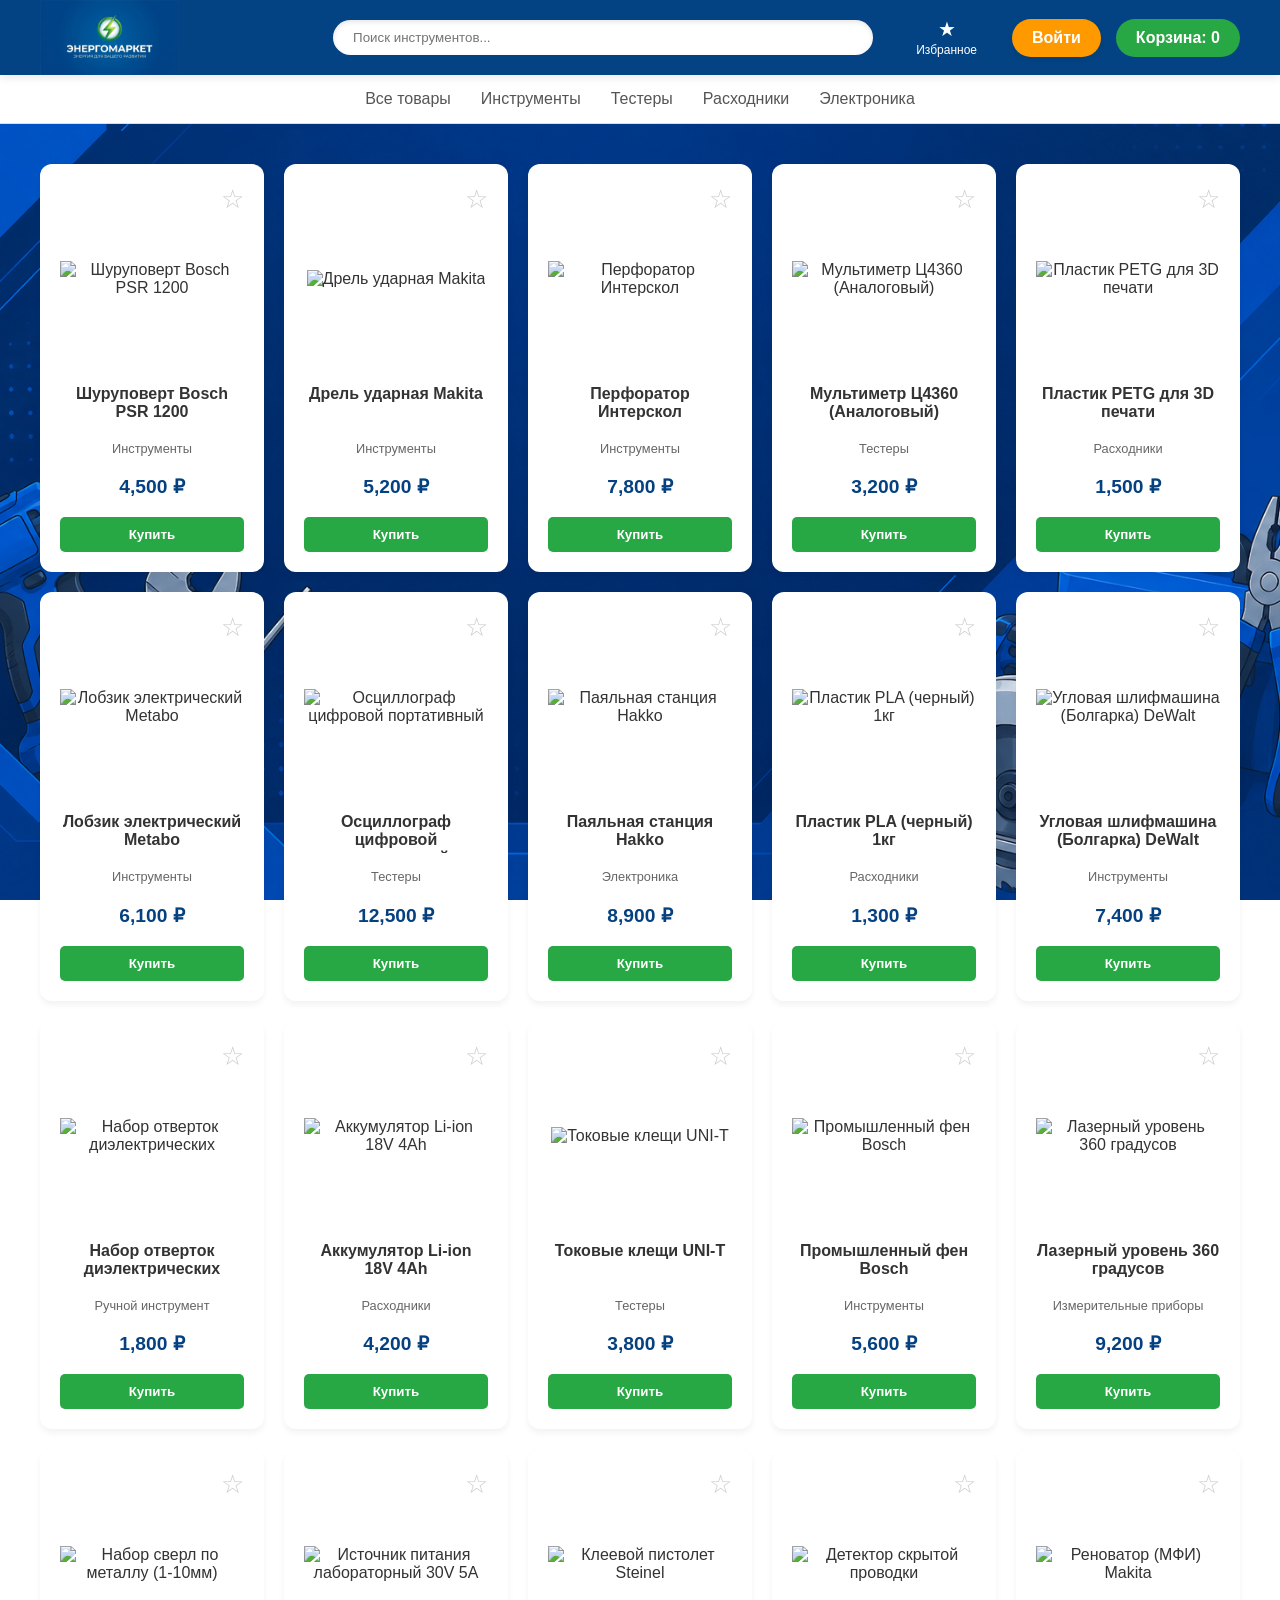
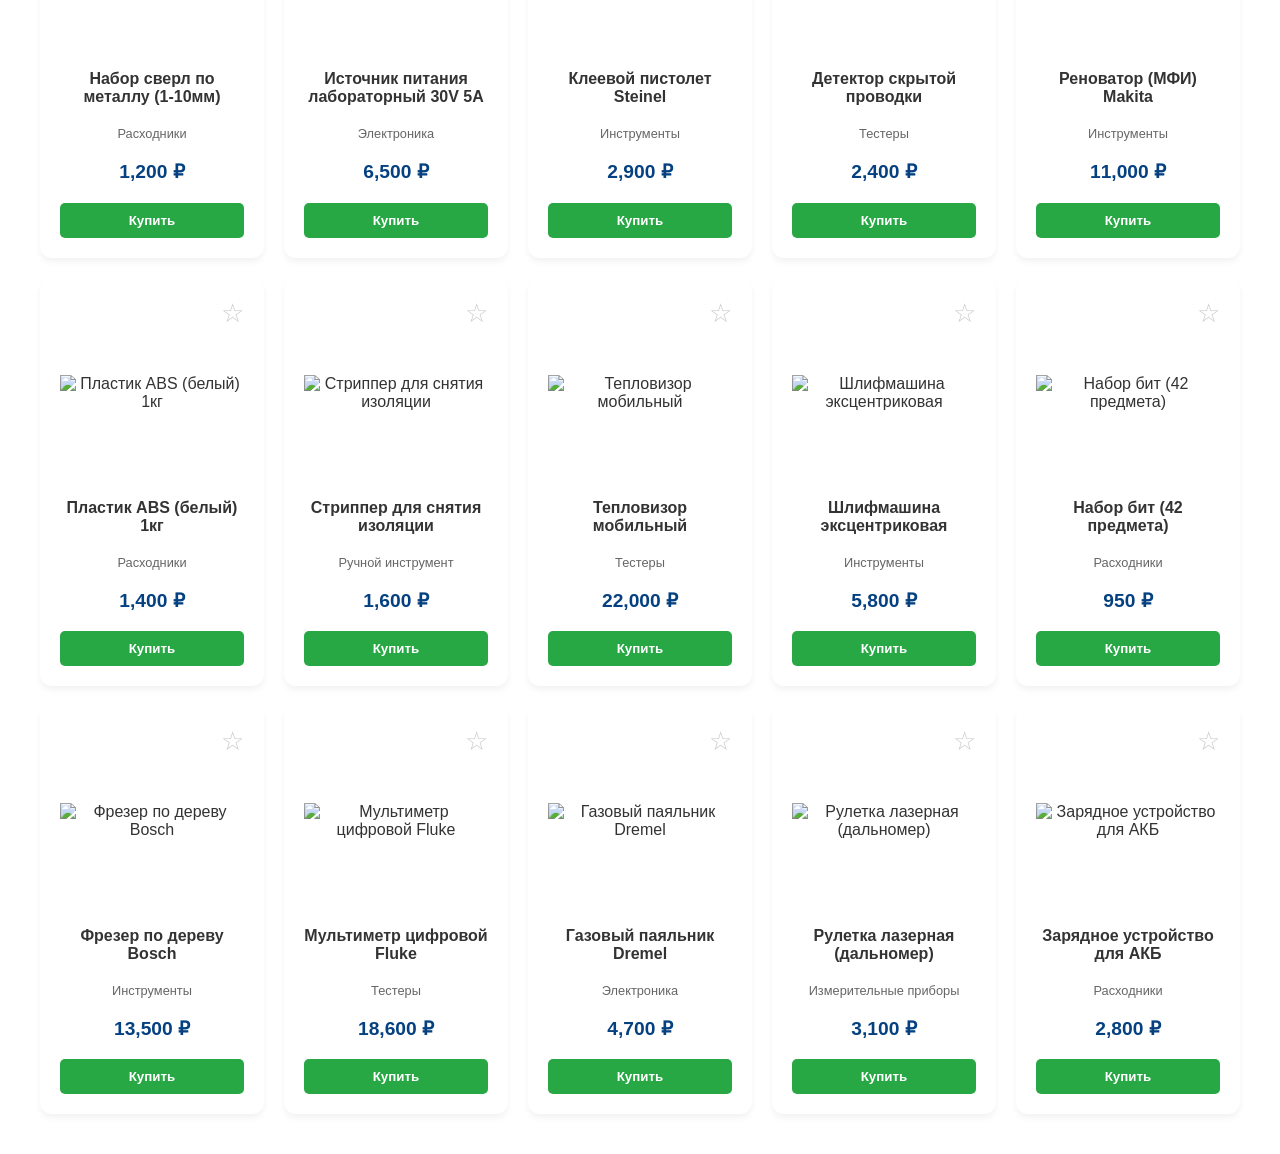
==== index.html @ 8fc8bf66 "Add files via upload" ====
<!DOCTYPE html>
<html lang="ru">
<head>
    <meta charset="UTF-8">
    <meta name="viewport" content="width=device-width, initial-scale=1.0">
    <title>EnergoMarket — Электротехника</title>
    <link rel="stylesheet" href="style.css">
</head>
<body>
 <div id="fav-notification" class="fav-notification-hidden">
    <span class="fav-icon-check">✓</span>
    <span id="fav-notification-text">Товар добавлен в избранное</span>
</div>
  <header>
    <div class="header-content">
        <a href="index.html" class="logo-link">
            <img src="logo.png" alt="EnergoMarket" class="logo-img">
        </a>
        
        <div class="search-container">
            <input type="text" id="searchInput" placeholder="Поиск инструментов...">
        </div>
<div class="header-right">
    <!-- Кнопка Избранное -->
    <a href="favorites.html" class="favorites-link-header" title="Избранное">
        <span class="header-fav-star">★</span>
        <span class="header-fav-text">Избранное</span>
    </a>

    <!-- Ссылка теперь ведет в профиль, если вошел -->
    <a href="auth.html" id="user-profile" class="profile-link">
        <span id="user-name-display">Войти</span>
    </a>
    
    <a href="cart.html" class="cart-info">
        Корзина: <span id="cart-count">0</span>
    </a>
</div>
    </div>
</header>

<nav class="categories-nav">
    <div class="category-item" data-category="все"><span>Все товары</span></div>
    <div class="category-item" data-category="Инструменты"><span>Инструменты</span></div>
    <div class="category-item" data-category="Тестеры"><span>Тестеры</span></div>
    <div class="category-item" data-category="Расходники"><span>Расходники</span></div>
    <div class="category-item" data-category="Электроника"><span>Электроника</span></div>
</nav>

<main>
    <div id="product-grid" class="grid"></div>
</main>

<script src="script.js"></script>

<script>
    // Проверка входа при загрузке страницы
    document.addEventListener('DOMContentLoaded', () => {
        const user = localStorage.getItem('currentUser');
        const nameDisplay = document.getElementById('user-name-display');
        const profileLink = document.getElementById('user-profile');
        
        if (user && nameDisplay) {
            nameDisplay.innerText = user; // Показываем имя пользователя
            profileLink.href = 'profile.html'; // Меняем ссылку на кабинет
        }
    });
</script>
<!-- Модальное окно подтверждения -->
<div id="custom-confirm" style="display:none; position:fixed; top:0; left:0; width:100%; height:100%; background:rgba(0,0,0,0.5); z-index:1000; align-items:center; justify-content:center;">
    <div style="background:white; padding:25px; border-radius:15px; max-width:400px; width:90%; text-align:center; box-shadow:0 10px 30px rgba(0,0,0,0.2);">
        <h3 id="confirm-title" style="margin-top:0; color:#054181;">Подтверждение</h3>
        <p id="confirm-message" style="color:#555; line-height:1.5;"></p>
        <div style="display:flex; gap:10px; margin-top:20px;">
            <button id="confirm-cancel" style="flex:1; padding:12px; border:1px solid #ccc; border-radius:8px; cursor:pointer; background:#f8f9fa;">Отмена</button>
            <button id="confirm-ok" style="flex:1; padding:12px; border:none; border-radius:8px; cursor:pointer; background:#28a745; color:white; font-weight:bold;">Купить</button>
        </div>
    </div>
</div>

<!-- Контейнер для быстрых уведомлений (Toast) -->
<div id="toast-container" style="position:fixed; bottom:20px; right:20px; z-index:1001;"></div>
</body>
</html>
---- style.css ----
/* 1. ОБЩИЕ СТИЛИ И ФОН */
body {
    background: url('background2.jpg') no-repeat center center fixed; 
    background-size: cover;
    margin: 0;
    font-family: 'Segoe UI', Roboto, Helvetica, Arial, sans-serif;
    color: #333;
    min-height: 100vh; /* Чтобы фон растягивался, даже если товаров мало */
}

header {
    background-color: #034383;
    color: white;
    height: 75px; 
    display: flex;
    align-items: center;
    position: sticky;
    top: 0;
    z-index: 1000;
    box-shadow: 0 2px 10px rgba(0,0,0,0.1);
}

.header-content {
    display: flex;
    justify-content: space-between;
    align-items: center;
    max-width: 1200px;
    width: 100%;
    margin: 0 auto;
    padding: 0 20px;
}

/* 2. ПОИСК, ПРОФИЛЬ И КОРЗИНА */
.search-container {
    flex-grow: 1;
    display: flex;
    justify-content: center;
    margin: 0 20px;
}

#searchInput {
    padding: 10px 20px;
    width: 100%;
    max-width: 500px;
    border-radius: 20px;
    border: none;
    outline: none;
    box-shadow: inset 0 2px 5px rgba(0,0,0,0.1);
}

.header-right {
    flex-basis: 250px; /* Должно совпадать с flex-basis у .logo-link */
    display: flex;
    align-items: center;
    justify-content: flex-end; /* Прижимает кнопки вправо */
    gap: 15px;
}


.profile-link {
    text-decoration: none;
    color: white;
    font-weight: bold;
    padding: 10px 20px;
    border-radius: 300px; /* Делаем закругленной, как корзину */
    transition: 0.3s;
    background-color: #ff9900; /* Яркий оранжевый */
    display: flex;
    align-items: center;
    gap: 8px;
    box-shadow: 0 2px 5px rgba(0,0,0,0.1);
}

.profile-link:hover {
    background-color: #e68a00; /* Темно-оранжевый при наведении */
    transform: translateY(-1px);
}

.cart-info {
    background-color: #28a745;
    color: white;
    text-decoration: none;
    padding: 10px 20px;
    border-radius: 300px;
    font-weight: bold;
    cursor: pointer;
    transition: background 0.3s;
    white-space: nowrap;
}

.cart-info:hover {
    background-color: #218838;
}

/* 3. КАТЕГОРИИ */
.categories-nav {
    display: flex;
    justify-content: center;
    background: white;
    padding: 15px 0;
    border-bottom: 1px solid #ddd;
    gap: 30px;
}

.category-item {
    display: flex;
    flex-direction: column;
    align-items: center;
    cursor: pointer;
    transition: 0.3s;
    color: #555;
}

.category-item:hover, .category-item.active {
    color: #034383;
}

/* 4. СЕТКА ТОВАРОВ (БЕЛЫЕ КАРТОЧКИ) */
.grid {
    display: grid;
    grid-template-columns: repeat(auto-fill, minmax(220px, 1fr));
    gap: 20px;
    padding: 40px 20px;
    max-width: 1200px;
    margin: 0 auto;
}

.product-card {
    background: white; /* Белый фон карточки на сером фоне body */
    border-radius: 12px;
    padding: 20px;
    text-align: center;
    transition: transform 0.3s, box-shadow 0.3s;
    border: none; /* Убираем скучную рамку */
    box-shadow: 0 4px 6px rgba(0,0,0,0.05); /* Мягкая тень */
}

.product-card:hover {
    transform: translateY(-5px);
    box-shadow: 0 10px 20px rgba(0,0,0,0.1);
}

/* 5. ЛОГОТИП И МОБИЛЬНОСТЬ */
.logo-img {
    height: 76px; /* Немного уменьшил, чтобы не впритык к краям 75px хедера */
    width: auto;
    object-fit: contain;
    transition: 0.3s;
}
.logo-link {
    flex-basis: 250px; /* Задает ширину левой части */
    display: flex;
    align-items: center;
}

@media (max-width: 768px) {
    .logo-img {
        height: 40px;
    }
    .header-content {
        flex-direction: column;
        height: auto;
        padding: 10px;
    }
    header { 
        height: auto; 
    }
}
/* Настройка уведомления об избранном */
#fav-notification {
    position: fixed; /* Это заставит плашку летать поверх сайта */
    top: 20px;
    left: 50%;
    transform: translateX(-50%); /* Центрируем по горизонтали */
    background-color: #2b2b2b; /* Темный фон */
    color: white;
    padding: 12px 25px;
    border-radius: 8px;
    display: flex;
    align-items: center;
    gap: 12px;
    z-index: 9999; /* Чтобы была выше всех элементов */
    font-family: sans-serif;
    font-size: 14px;
    transition: all 0.4s ease; /* Плавность появления и исчезновения */
    box-shadow: 0 5px 15px rgba(0,0,0,0.3);
}

/* Класс для скрытого состояния */
.fav-notification-hidden {
    opacity: 0;
    top: -60px !important; /* Уводим за верхнюю границу экрана */
    pointer-events: none;
}

/* Белый кружок с галочкой */
.fav-icon-check {
    background: white;
    color: black;
    border-radius: 50%;
    width: 20px;
    height: 20px;
    display: flex;
    align-items: center;
    justify-content: center;
    font-size: 12px;
    font-weight: bold;
}
/* Кнопка избранного в шапке */
.favorites-link-header {
    display: flex;
    flex-direction: column; /* Текст под звездочкой */
    align-items: center;
    text-decoration: none;
    color: white; /* Цвет текста в шапке */
    margin-right: 20px;
    transition: transform 0.2s ease;
}

.favorites-link-header:hover {
    transform: scale(1.05); /* Легкое увеличение при наведении */
}

.header-fav-star {
    font-size: 20px;
    line-height: 1;
}

.header-fav-text {
    font-size: 12px;
    margin-top: 4px;
}

/* Опционально: если хочешь, чтобы при наведении звездочка подсвечивалась */
.favorites-link-header:hover .header-fav-star {
    color: #ffc107;
}
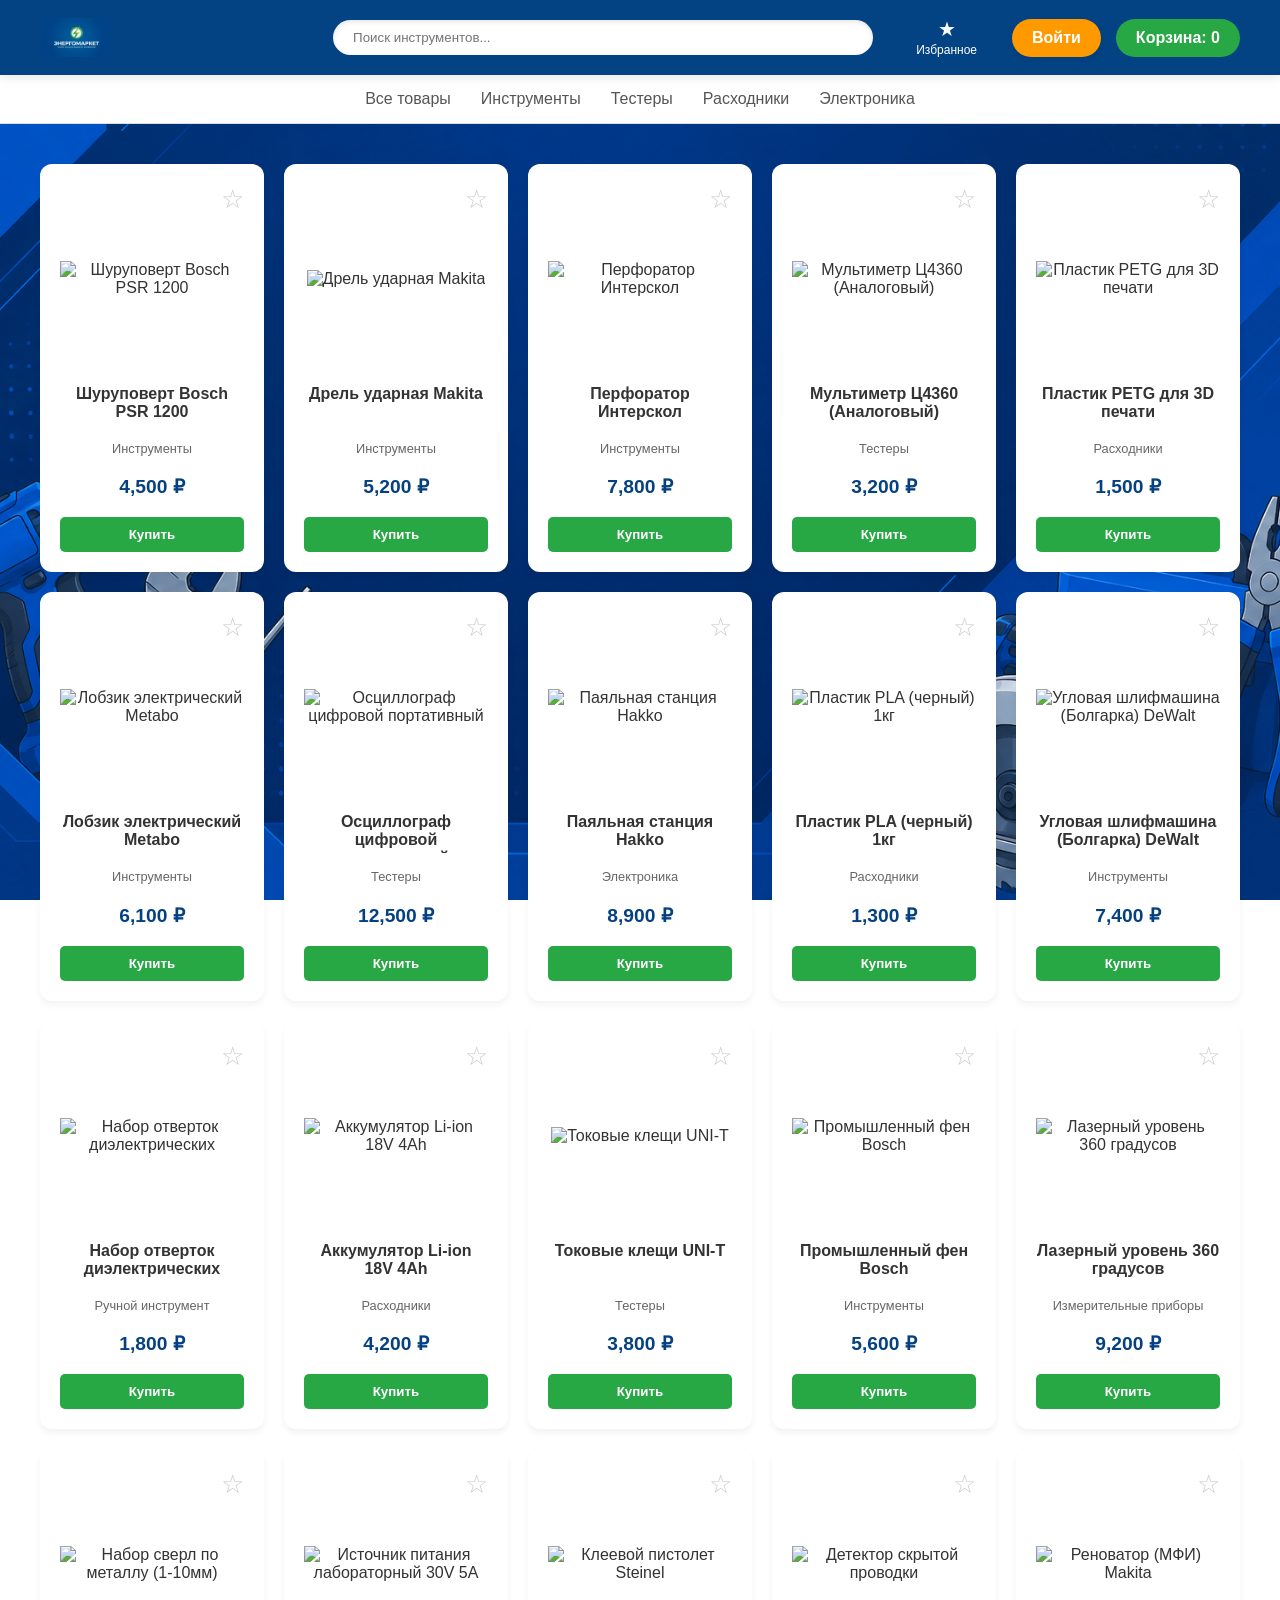
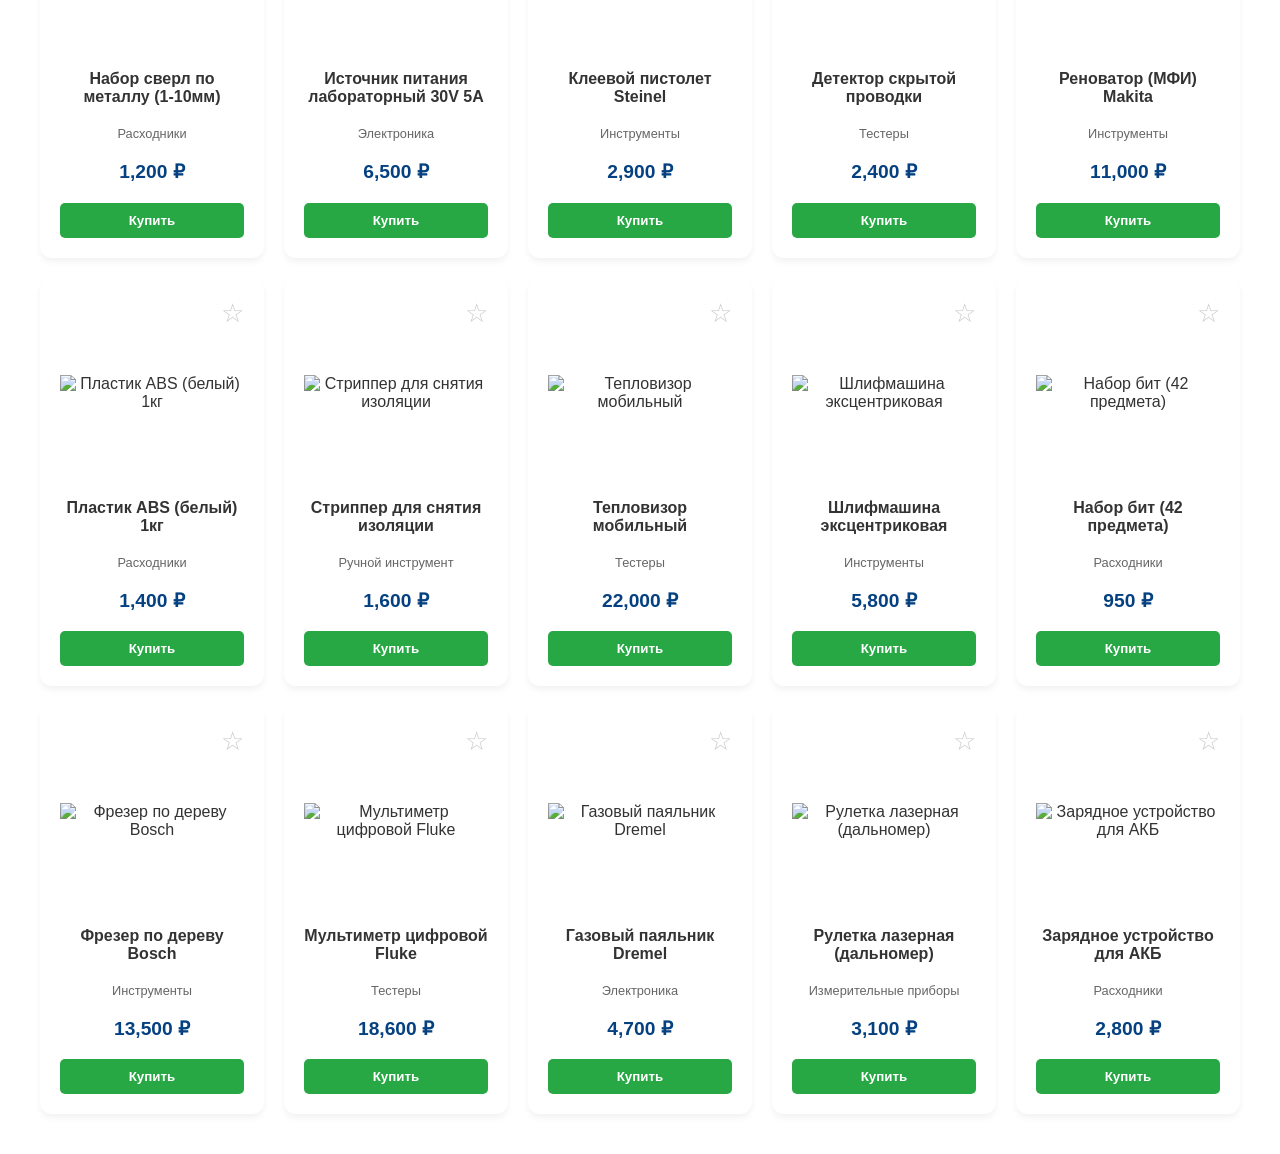
==== commit 247dfafb: "Update index.html" ====
--- a/index.html
+++ b/index.html
@@ -5,6 +5,18 @@
     <meta name="viewport" content="width=device-width, initial-scale=1.0">
     <title>EnergoMarket — Электротехника</title>
     <link rel="stylesheet" href="style.css">
+    <style>
+        /* Фикс для логотипа, чтобы шапка была ровной */
+        .logo-img { max-height: 40px; width: auto; display: block; }
+        
+        /* Стили для тостов, если их нет в style.css */
+        .toast {
+            background: #333; color: white; padding: 12px 20px;
+            border-radius: 8px; margin-top: 10px; box-shadow: 0 4px 12px rgba(0,0,0,0.15);
+            animation: slideIn 0.3s ease-out;
+        }
+        @keyframes slideIn { from { transform: translateX(100%); } to { transform: translateX(0); } }
+    </style>
 </head>
 <body>
  <div id="fav-notification" class="fav-notification-hidden">
@@ -14,6 +26,7 @@
   <header>
     <div class="header-content">
         <a href="index.html" class="logo-link">
+            <!-- Проверь, что файл logo.png лежит в той же папке -->
             <img src="logo.png" alt="EnergoMarket" class="logo-img">
         </a>
         
@@ -21,13 +34,11 @@
             <input type="text" id="searchInput" placeholder="Поиск инструментов...">
         </div>
 <div class="header-right">
-    <!-- Кнопка Избранное -->
     <a href="favorites.html" class="favorites-link-header" title="Избранное">
         <span class="header-fav-star">★</span>
         <span class="header-fav-text">Избранное</span>
     </a>
 
-    <!-- Ссылка теперь ведет в профиль, если вошел -->
     <a href="auth.html" id="user-profile" class="profile-link">
         <span id="user-name-display">Войти</span>
     </a>
@@ -51,22 +62,38 @@
     <div id="product-grid" class="grid"></div>
 </main>
 
+<!-- Основная логика магазина -->
 <script src="script.js"></script>
 
 <script>
-    // Проверка входа при загрузке страницы
+    // Определение API URL для главной страницы
+    const API_URL = window.location.hostname === "127.0.0.1" || window.location.hostname === "localhost"
+        ? "http://127.0.0.1:10000" 
+        : "https://energomarket-e1k3.onrender.com";
+
     document.addEventListener('DOMContentLoaded', () => {
         const user = localStorage.getItem('currentUser');
         const nameDisplay = document.getElementById('user-name-display');
         const profileLink = document.getElementById('user-profile');
         
         if (user && nameDisplay) {
-            nameDisplay.innerText = user; // Показываем имя пользователя
-            profileLink.href = 'profile.html'; // Меняем ссылку на кабинет
+            nameDisplay.innerText = user;
+            profileLink.href = 'profile.html';
         }
     });
+
+    // Функция для показа быстрых уведомлений (Toast)
+    function showToast(message) {
+        const container = document.getElementById('toast-container');
+        const toast = document.createElement('div');
+        toast.className = 'toast';
+        toast.innerText = message;
+        container.appendChild(toast);
+        setTimeout(() => toast.remove(), 3000);
+    }
 </script>
-<!-- Модальное окно подтверждения -->
+
+<!-- Модальное окно подтверждения покупки -->
 <div id="custom-confirm" style="display:none; position:fixed; top:0; left:0; width:100%; height:100%; background:rgba(0,0,0,0.5); z-index:1000; align-items:center; justify-content:center;">
     <div style="background:white; padding:25px; border-radius:15px; max-width:400px; width:90%; text-align:center; box-shadow:0 10px 30px rgba(0,0,0,0.2);">
         <h3 id="confirm-title" style="margin-top:0; color:#054181;">Подтверждение</h3>
@@ -78,7 +105,6 @@
     </div>
 </div>
 
-<!-- Контейнер для быстрых уведомлений (Toast) -->
 <div id="toast-container" style="position:fixed; bottom:20px; right:20px; z-index:1001;"></div>
 </body>
-</html>+</html>
